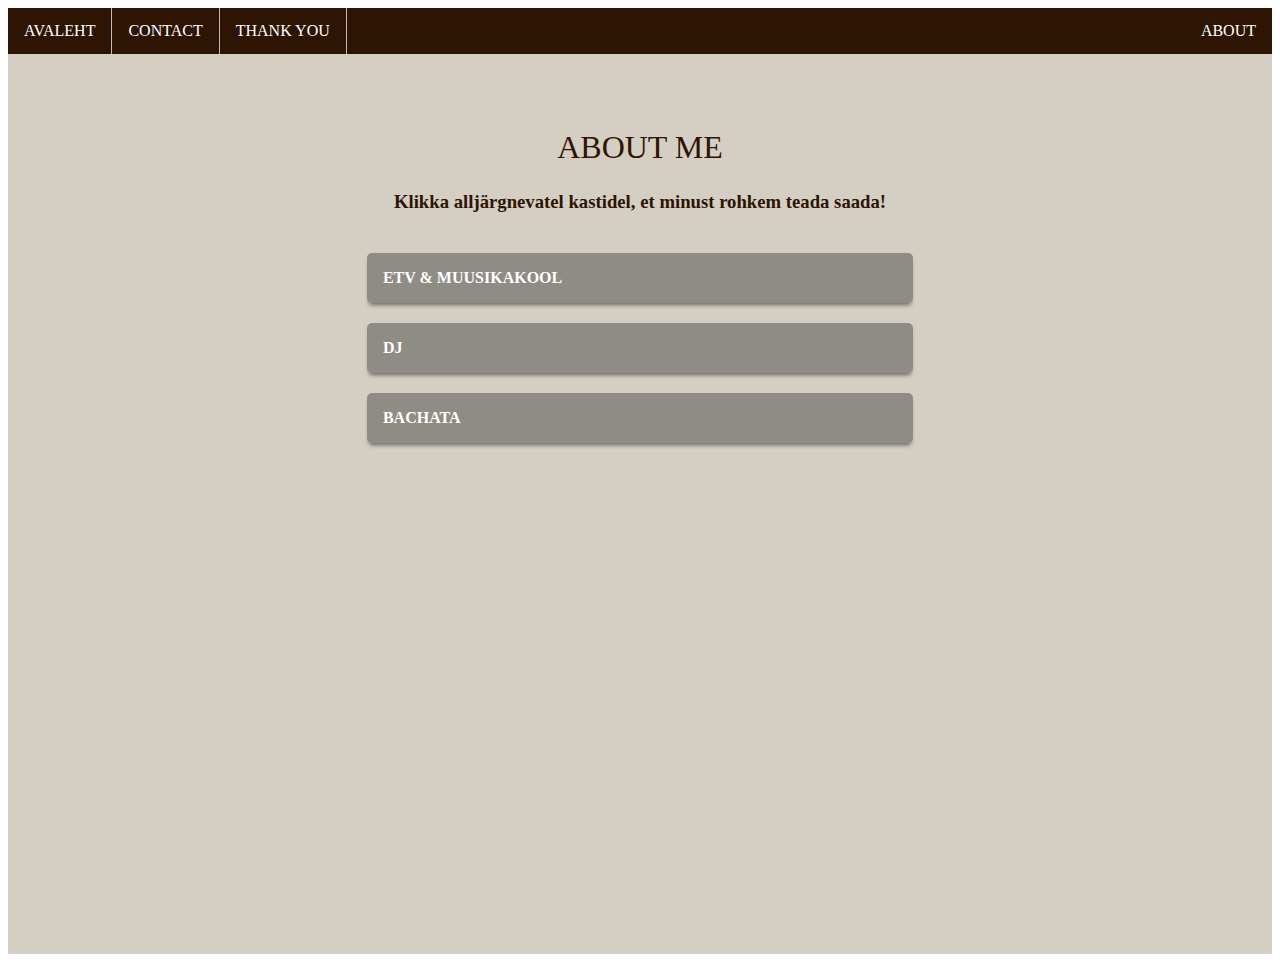
==== about.html @ 1c60d8ac "index.html, about.html updated" ====
<!DOCTYPE html>
<html lang="en">
<head>
    <meta charset="UTF-8">
    <meta http-equiv="X-UA-Compatible" content="IE=edge">
    <meta name="viewport" content="width=device-width, initial-scale=1.0">
    <title>MINUST | Ketly Iouriev</title>
    <link rel="stylesheet" href="style.css">
</head>
<body>
    <div class="index-navigation">
        <ul>
            <li><a href="index.html">AVALEHT</a></li>
            <li><a href="contact.html">CONTACT</a></li>
            <li><a href="thankyou.html">THANK YOU</a></li>
            <li><a href="about.html">ABOUT</a></li>
          </ul>
    </div>
    <div class="index-content">
        <div class="about-header">
            <h1>ABOUT ME</h1>
            <h3>Klikka alljärgnevatel kastidel, et minust rohkem teada saada!</h3>
        </div>
        <div class="accordion">
            <input type="checkbox" id="acc-1"/>
            <label class="accordion-label" for="acc-1">ETV & MUUSIKAKOOL</label>
            <div class="accordion-content">
                <img src="images/mirror-ball-disco-svgrepo-com.svg" width="30" height="30" alt="My SVG"/>
                Lorem ipsum dolor sit amet consectetur, adipisicing elit. Ipsum, reiciendis!
            </div>
        </div>
        <div class="accordion">
            <input type="checkbox" id="acc-2"/>
            <label class="accordion-label" for="acc-2">DJ</label>
            <div class="accordion-content">
                <img src="images/mirror-ball-disco-svgrepo-com.svg" width="30" height="30" alt="My SVG"/>
                Lorem ipsum dolor sit amet consectetur, adipisicing elit. Ipsum, reiciendis!
            </div>
        </div>
        <div class="accordion">
            <input type="checkbox" id="acc-3"/>
            <label class="accordion-label" for="acc-3">BACHATA</label>
            <div class="accordion-content">
                <img src="images/mirror-ball-disco-svgrepo-com.svg" width="30" height="30" alt="My SVG"/>
                Lorem ipsum dolor sit amet consectetur, adipisicing elit. Ipsum, reiciendis!
            </div>
        </div>
    </div>
</body>
</html>
---- style.css ----
/* index.html */
ul {
    list-style-type: none;
    margin: 0;
    padding: 0;
    overflow: hidden;
    background-color: #2e1503;
}
li {
    float: left;
    border-right:1px solid #bbb;
} 
li:last-child {
    border-right: none;
    float: right;
}
li a {
    display: block;
    color: white;
    text-align: center;
    padding: 14px 16px;
    text-decoration: none;
}
li a:hover:not(.active) {
    background-color: #d4cec3;
}
.index-content {
    background-color: #d4cec3;
    color: #2e1503;
    font-family: 'Alkatra';
    height: 100vh;
    display: flex;
    flex-direction: column;
    align-items: center;
}
.index-content h1 {
    padding: 25px;
    margin-top: 125px;
    margin-bottom: 0px;
    font-weight: normal;
    display: flex;
    justify-content: center;
    align-items: center;
}
.hr {
    border: 0;
    clear: both;
    display: block;
    width: 75%;               
    background-color:#2e1503;
    height: 1px;
}
button {
    width: 150px;
    height: 40px;
    background-color: #2e1503;
    color: white;
    border: none;
}
button:hover {
    background-color: white;
    color: #2e1503;
    opacity: 0.6;
    transition: 0.3s;
    cursor: pointer;
}
.index-content a {
    margin: 20px;
}
/* index.html */

/* about.html */
.about-header {
    text-align: center;
    margin-top: 30px;
    margin-bottom: 30px;
}
.about-header h1 {
    margin-top: 20px;
}
.about-header h3 {
    margin: 0px;
}
.about-content {
    display: flex;
    flex-direction: column;
}
input {
    position: absolute;
    opacity: 0;
    z-index: -1;
  }
.accordion {
    margin: 10px;
    border-radius: 5px;
    overflow: hidden;
    box-shadow: 0 4px 4px -2px rgba(0, 0, 0, 0.5);
}
.accordion-label {
    display: flex;
    justify-content: space-between;
    padding: 1em;
    font-weight: bold;
    cursor: pointer;
    background: #3333336d;
    color: #fff;
}
.accordion-content {
    max-height: 0;
    padding: 0 1em;
    background: white;
    transition: all 0.35s;
}
input:checked ~ .accordion-content {
    max-height: 100vh;
    padding: 1em;
}
/* about.html */
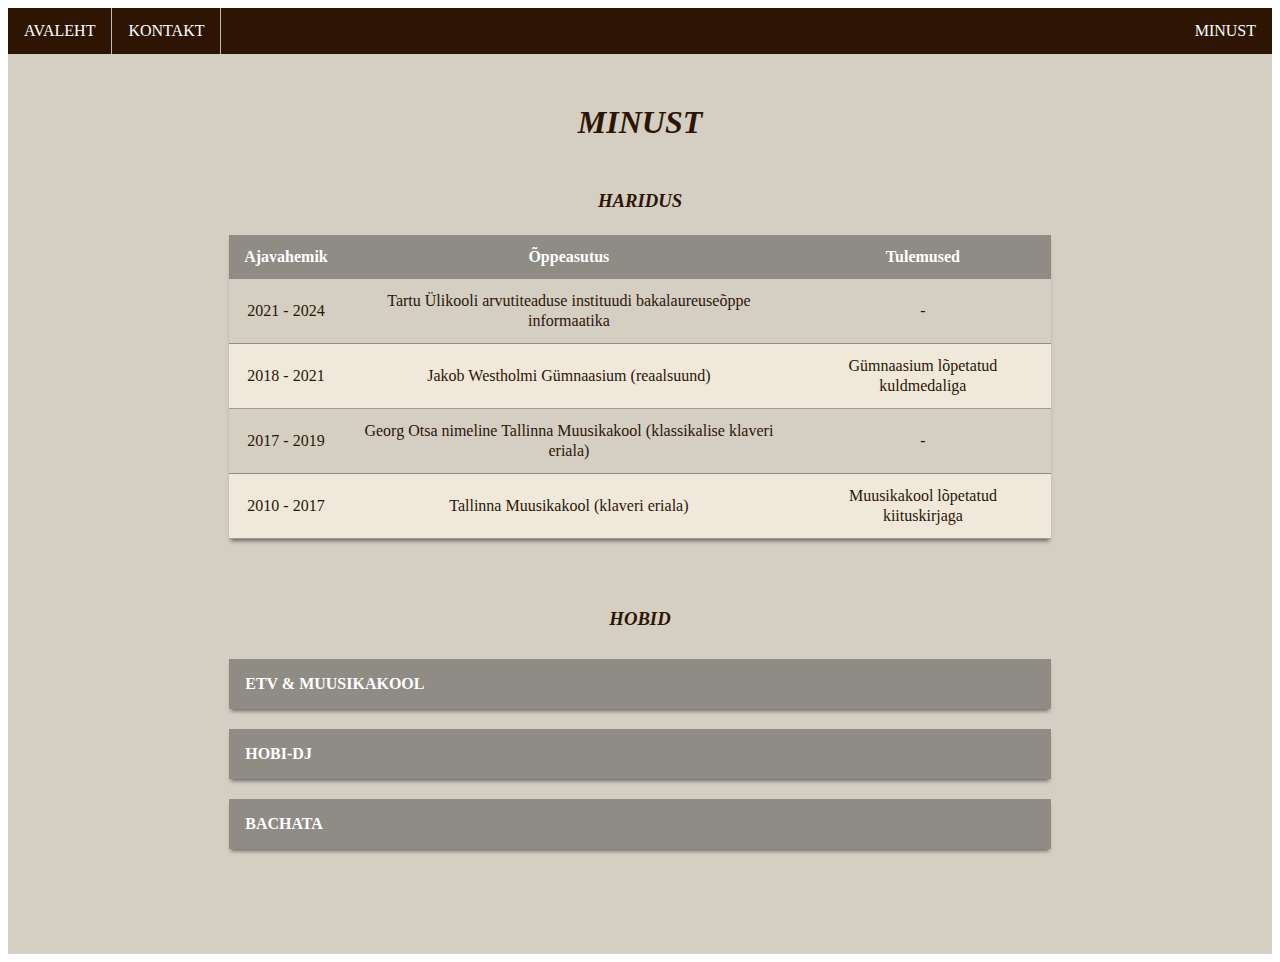
==== commit b920534e: "all files updated" ====
--- a/about.html
+++ b/about.html
@@ -8,19 +8,51 @@
     <link rel="stylesheet" href="style.css">
 </head>
 <body>
-    <div class="index-navigation">
+    <div class="navigation">
         <ul>
             <li><a href="index.html">AVALEHT</a></li>
-            <li><a href="contact.html">CONTACT</a></li>
-            <li><a href="thankyou.html">THANK YOU</a></li>
-            <li><a href="about.html">ABOUT</a></li>
-          </ul>
+            <li><a href="contact.html">KONTAKT</a></li>
+            <li><a href="about.html">MINUST</a></li>
+        </ul>
     </div>
-    <div class="index-content">
-        <div class="about-header">
-            <h1>ABOUT ME</h1>
-            <h3>Klikka alljärgnevatel kastidel, et minust rohkem teada saada!</h3>
+    <div class="about-content">
+        <div class="about-intro">
+            <h1><i>MINUST</i></h1>
         </div>
+        <h3><i>HARIDUS</i></h3>
+        <table>
+            <thead>
+                <tr>
+                    <th>Ajavahemik</th>
+                    <th>Õppeasutus</th>
+                    <th>Tulemused</th>
+                </tr>
+            </thead>
+            <tbody>
+                <tr>
+                    <td>2021 - 2024</td>
+                    <td>Tartu Ülikooli arvutiteaduse instituudi bakalaureuseõppe informaatika</td>
+                    <td>-</td>
+                </tr>
+                <tr>
+                    <td>2018 - 2021</td>
+                    <td>Jakob Westholmi Gümnaasium (reaalsuund)</td>
+                    <td>Gümnaasium lõpetatud kuldmedaliga</td>
+                </tr>
+                <tr>
+                    <td>2017 - 2019</td>
+                    <td> Georg Otsa nimeline Tallinna Muusikakool (klassikalise klaveri eriala)</td>
+                    <td>-</td>
+                </tr>
+                <tr>
+                    <td>2010 - 2017</td>
+                    <td>Tallinna Muusikakool (klaveri eriala)</td>
+                    <td>Muusikakool lõpetatud kiituskirjaga</td>
+                </tr>
+            </tbody>
+        </table>
+        <h3><i>HOBID</i></h3>
+        <!--<p>Klikka alljärgnevatel kastidel, et minust rohkem teada saada!</p>-->
         <div class="accordion">
             <input type="checkbox" id="acc-1"/>
             <label class="accordion-label" for="acc-1">ETV & MUUSIKAKOOL</label>
@@ -31,7 +63,7 @@
         </div>
         <div class="accordion">
             <input type="checkbox" id="acc-2"/>
-            <label class="accordion-label" for="acc-2">DJ</label>
+            <label class="accordion-label" for="acc-2">HOBI-DJ</label>
             <div class="accordion-content">
                 <img src="images/mirror-ball-disco-svgrepo-com.svg" width="30" height="30" alt="My SVG"/>
                 Lorem ipsum dolor sit amet consectetur, adipisicing elit. Ipsum, reiciendis!
@@ -42,7 +74,9 @@
             <label class="accordion-label" for="acc-3">BACHATA</label>
             <div class="accordion-content">
                 <img src="images/mirror-ball-disco-svgrepo-com.svg" width="30" height="30" alt="My SVG"/>
-                Lorem ipsum dolor sit amet consectetur, adipisicing elit. Ipsum, reiciendis!
+                Eelmise aasta suvel otsustasin mugavustsoonist väljuda ja proovida hoopis midagi uut - läksin Casa de Baile bachata trenni!
+                Bachata on muusikastiil ja tants, mis pärineb Dominikaani Vabariigi maapiirkondadest.
+                Üks populaarseim lugu, mille taustal bachatat tantsida: <a href="https://www.youtube.com/watch?v=TiM_TFpT_DE">Manuel Turizo "La Bachata"</a>!
             </div>
         </div>
     </div>
--- a/style.css
+++ b/style.css
@@ -1,118 +1,203 @@
-/* index.html */
+/* all pages */
 ul {
-    list-style-type: none;
-    margin: 0;
-    padding: 0;
-    overflow: hidden;
-    background-color: #2e1503;
+  list-style-type: none;
+  margin: 0;
+  padding: 0;
+  overflow: hidden;
+  background-color: #2e1503;
 }
 li {
-    float: left;
-    border-right:1px solid #bbb;
-} 
+  float: left;
+  border-right: 1px solid #bbb;
+}
 li:last-child {
-    border-right: none;
-    float: right;
+  border-right: none;
+  float: right;
 }
 li a {
-    display: block;
-    color: white;
-    text-align: center;
-    padding: 14px 16px;
-    text-decoration: none;
+  display: block;
+  color: white;
+  text-align: center;
+  padding: 14px 16px;
+  text-decoration: none;
 }
 li a:hover:not(.active) {
-    background-color: #d4cec3;
-}
-.index-content {
-    background-color: #d4cec3;
-    color: #2e1503;
-    font-family: 'Alkatra';
-    height: 100vh;
-    display: flex;
-    flex-direction: column;
-    align-items: center;
-}
-.index-content h1 {
-    padding: 25px;
-    margin-top: 125px;
-    margin-bottom: 0px;
-    font-weight: normal;
-    display: flex;
-    justify-content: center;
-    align-items: center;
+  background-color: #d4cec3;
+}
+.index-content,
+.about-content,
+.contact-content,
+.thankyou-content {
+  background-color: #d4cec3;
+  color: #2e1503;
+  min-height: 100vh;
+  display: flex;
+  flex-direction: column;
+  align-items: center;
+}
+/* all pages */
+
+/* index.html (thankyou.html) */
+.index-content h1,
+.thankyou-content h1 {
+  padding: 20px;
+  padding-bottom: 10px;
+  margin-top: 125px;
+  margin-bottom: 0px;
+  font-weight: normal;
+  display: flex;
+  justify-content: center;
+  align-items: center;
 }
 .hr {
-    border: 0;
-    clear: both;
-    display: block;
-    width: 75%;               
-    background-color:#2e1503;
-    height: 1px;
+  border: 0;
+  clear: both;
+  display: block;
+  width: 75%;
+  background-color: #2e1503;
+  height: 1px;
+}
+.index-content a,
+.thankyou-content a {
+  margin: 20px;
+  margin-bottom: 5px;
+  text-decoration: none;
 }
 button {
-    width: 150px;
-    height: 40px;
-    background-color: #2e1503;
-    color: white;
-    border: none;
+  width: 150px;
+  height: 40px;
+  background-color: #2e1503;
+  color: white;
+  border: none;
+  font-family: serif;
 }
 button:hover {
-    background-color: white;
-    color: #2e1503;
-    opacity: 0.6;
-    transition: 0.3s;
-    cursor: pointer;
-}
-.index-content a {
-    margin: 20px;
+  background-color: white;
+  color: #2e1503;
+  opacity: 0.6;
+  transition: 0.3s;
+  cursor: pointer;
 }
 /* index.html */
 
+/* about.html (contact.html) */
+.about-intro,
+.contact-intro {
+  text-align: center;
+  margin-top: 30px;
+  margin-bottom: 30px;
+}
+.about-intro h1,
+.contact-intro h1 {
+  margin-top: 20px;
+  margin-bottom: 0px;
+}
+.about-intro h3 {
+  margin: 0px;
+}
+.about-content {
+  display: flex;
+  flex-direction: column;
+}
+table {
+  border-collapse: collapse;
+  margin-top: 5px;
+  margin-bottom: 50px;
+  line-height: 20px;
+  font-family: serif;
+  width: 65%;
+  box-shadow: 0 4px 4px -2px rgba(0, 0, 0, 0.5);
+}
+table thead tr {
+  background-color: #3333336d;
+  color: #ffffff;
+  font-weight: normal;
+  text-align: center;
+}
+table th,
+table td {
+  padding: 12px 15px;
+}
+table tbody tr {
+  border-bottom: 1px solid #3333336d;
+  text-align: center;
+}
+table tbody tr:nth-of-type(even) {
+  background-color: #efe8db;
+}
+.about-content p {
+  margin: 0;
+}
+.accordion input {
+  position: absolute;
+  opacity: 0;
+  z-index: -1;
+}
+.accordion {
+  margin: 10px;
+  overflow: hidden;
+  width: 65%;
+  box-shadow: 0 4px 4px -2px rgba(0, 0, 0, 0.5);
+}
+.accordion-label {
+  display: flex;
+  justify-content: space-between;
+  padding: 1em;
+  font-weight: bold;
+  cursor: pointer;
+  background: #3333336d;
+  color: #fff;
+}
+.accordion-content {
+  max-height: 0;
+  padding: 0 1em;
+  background: white;
+  transition: all 0.35s;
+  font-size: 1rem;
+  text-align: justify;
+}
+input:checked ~ .accordion-content {
+  max-height: 100vh;
+  padding: 1em;
+}
+.accordion:last-child {
+  margin-bottom: 50px;
+}
 /* about.html */
-.about-header {
-    text-align: center;
-    margin-top: 30px;
-    margin-bottom: 30px;
-}
-.about-header h1 {
-    margin-top: 20px;
-}
-.about-header h3 {
-    margin: 0px;
-}
-.about-content {
-    display: flex;
-    flex-direction: column;
-}
-input {
-    position: absolute;
-    opacity: 0;
-    z-index: -1;
-  }
-.accordion {
-    margin: 10px;
-    border-radius: 5px;
-    overflow: hidden;
-    box-shadow: 0 4px 4px -2px rgba(0, 0, 0, 0.5);
-}
-.accordion-label {
-    display: flex;
-    justify-content: space-between;
-    padding: 1em;
-    font-weight: bold;
-    cursor: pointer;
-    background: #3333336d;
-    color: #fff;
-}
-.accordion-content {
-    max-height: 0;
-    padding: 0 1em;
-    background: white;
-    transition: all 0.35s;
-}
-input:checked ~ .accordion-content {
-    max-height: 100vh;
-    padding: 1em;
-}
-/* about.html */+
+/* contact.html */
+form {
+  border-radius: 5px;
+  background-color: #fff;
+  padding: 20px;
+  margin-bottom: 50px;
+}
+input[type="text"],
+select {
+  width: 100%;
+  padding: 12px 20px;
+  margin: 8px 0;
+  border: 1px solid #000000;
+  border-radius: 4px;
+  box-sizing: border-box;
+}
+input[type="submit"] {
+  width: 100%;
+  background-color: #2e1503;
+  color: white;
+  border: none;
+  padding: 14px 20px;
+  margin: 8px 0;
+  border: none;
+  border-radius: 4px;
+  cursor: pointer;
+  font-family: serif;
+}
+input[type="submit"]:hover {
+  background-color: white;
+  color: #2e1503;
+  opacity: 0.6;
+  transition: 0.3s;
+  cursor: pointer;
+}
+/* contact.html */
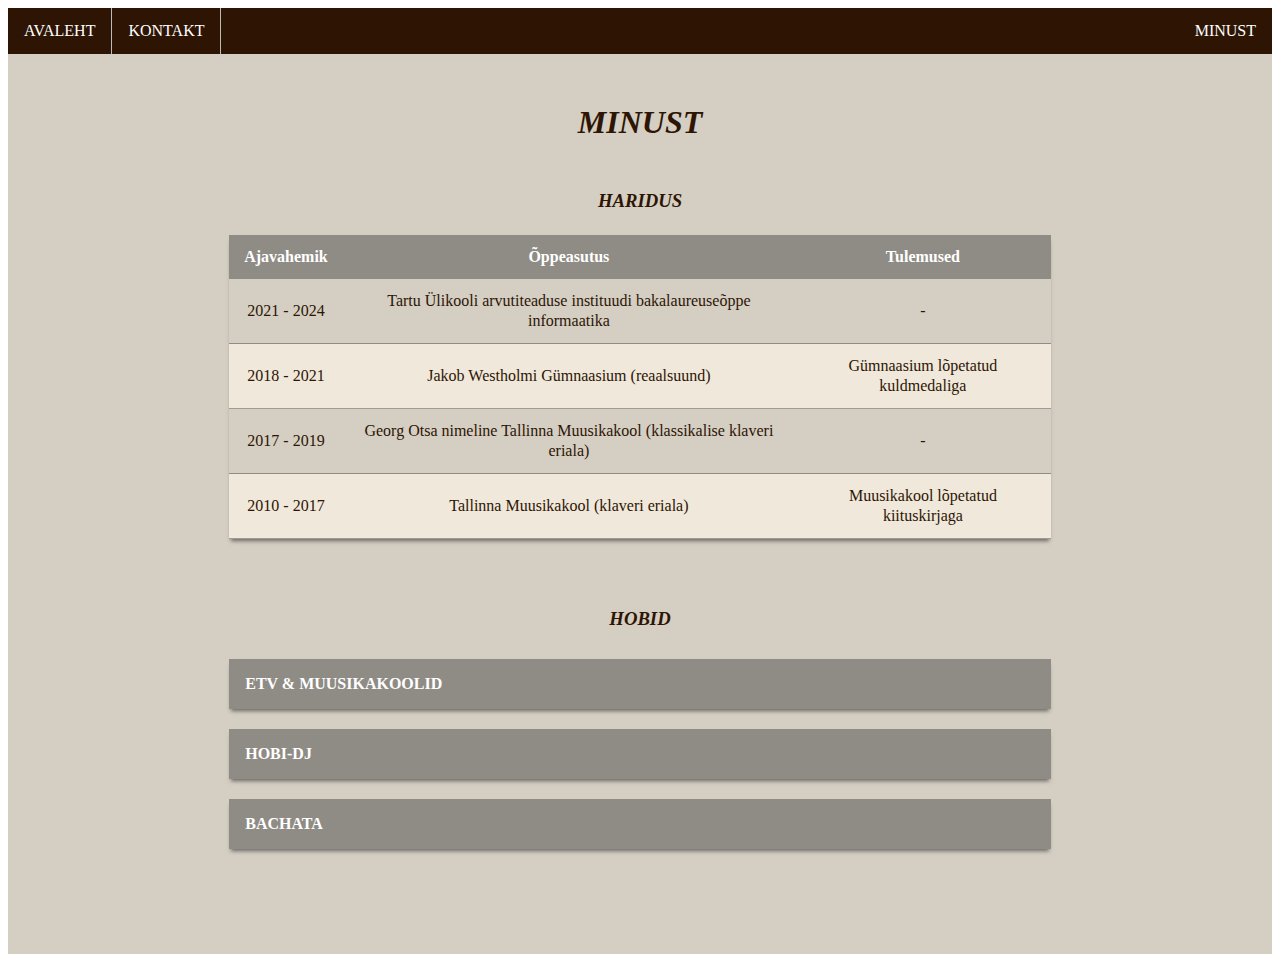
==== commit a63aef7e: "phase 1 done" ====
--- a/about.html
+++ b/about.html
@@ -55,10 +55,12 @@
         <!--<p>Klikka alljärgnevatel kastidel, et minust rohkem teada saada!</p>-->
         <div class="accordion">
             <input type="checkbox" id="acc-1"/>
-            <label class="accordion-label" for="acc-1">ETV & MUUSIKAKOOL</label>
+            <label class="accordion-label" for="acc-1">ETV & MUUSIKAKOOLID</label>
             <div class="accordion-content">
                 <img src="images/mirror-ball-disco-svgrepo-com.svg" width="30" height="30" alt="My SVG"/>
-                Lorem ipsum dolor sit amet consectetur, adipisicing elit. Ipsum, reiciendis!
+                Väiksena käisin ETV Muusikastuudios laulmas.
+                Paralleelselt hakkasin õppima ka Tallinna Muusikakoolis klaveri erialal.
+                Peale seitset aastat liikusin edasi Georg Otsa nimelisse Tallinna Muusikakooli, kus õppisin klassikalise klaveri erialal kaks aastat.
             </div>
         </div>
         <div class="accordion">
@@ -66,7 +68,8 @@
             <label class="accordion-label" for="acc-2">HOBI-DJ</label>
             <div class="accordion-content">
                 <img src="images/mirror-ball-disco-svgrepo-com.svg" width="30" height="30" alt="My SVG"/>
-                Lorem ipsum dolor sit amet consectetur, adipisicing elit. Ipsum, reiciendis!
+                Mõni suvi tagasi, peale seda, kui otsustasin Georg Otsa nimelises Tallinna Muusikakoolis õpingud pooleli jätta, läbisin DJ kursuse.
+                Aeg-ajalt keerutan plaate enda lõbuks siiani. Kuula üht paar aastat tagasi salvestatud <i>set</i>i siit: <a href="https://www.mixcloud.com/ketlyiouriev/rec-2020-08-24/"><i>techno mix</i></a>!
             </div>
         </div>
         <div class="accordion">
@@ -74,7 +77,7 @@
             <label class="accordion-label" for="acc-3">BACHATA</label>
             <div class="accordion-content">
                 <img src="images/mirror-ball-disco-svgrepo-com.svg" width="30" height="30" alt="My SVG"/>
-                Eelmise aasta suvel otsustasin mugavustsoonist väljuda ja proovida hoopis midagi uut - läksin Casa de Baile bachata trenni!
+                Eelmise aasta suvel otsustasin mugavustsoonist väljuda ja proovida hoopis midagi uut - läksin Casa de Bailesse bachata trenni!
                 Bachata on muusikastiil ja tants, mis pärineb Dominikaani Vabariigi maapiirkondadest.
                 Üks populaarseim lugu, mille taustal bachatat tantsida: <a href="https://www.youtube.com/watch?v=TiM_TFpT_DE">Manuel Turizo "La Bachata"</a>!
             </div>
--- a/style.css
+++ b/style.css
@@ -15,7 +15,7 @@
   float: right;
 }
 li a {
-  display: block;
+  display: inline-block;
   color: white;
   text-align: center;
   padding: 14px 16px;
@@ -156,6 +156,9 @@
   font-size: 1rem;
   text-align: justify;
 }
+.accordion-content a {
+  color: blue;
+}
 input:checked ~ .accordion-content {
   max-height: 100vh;
   padding: 1em;
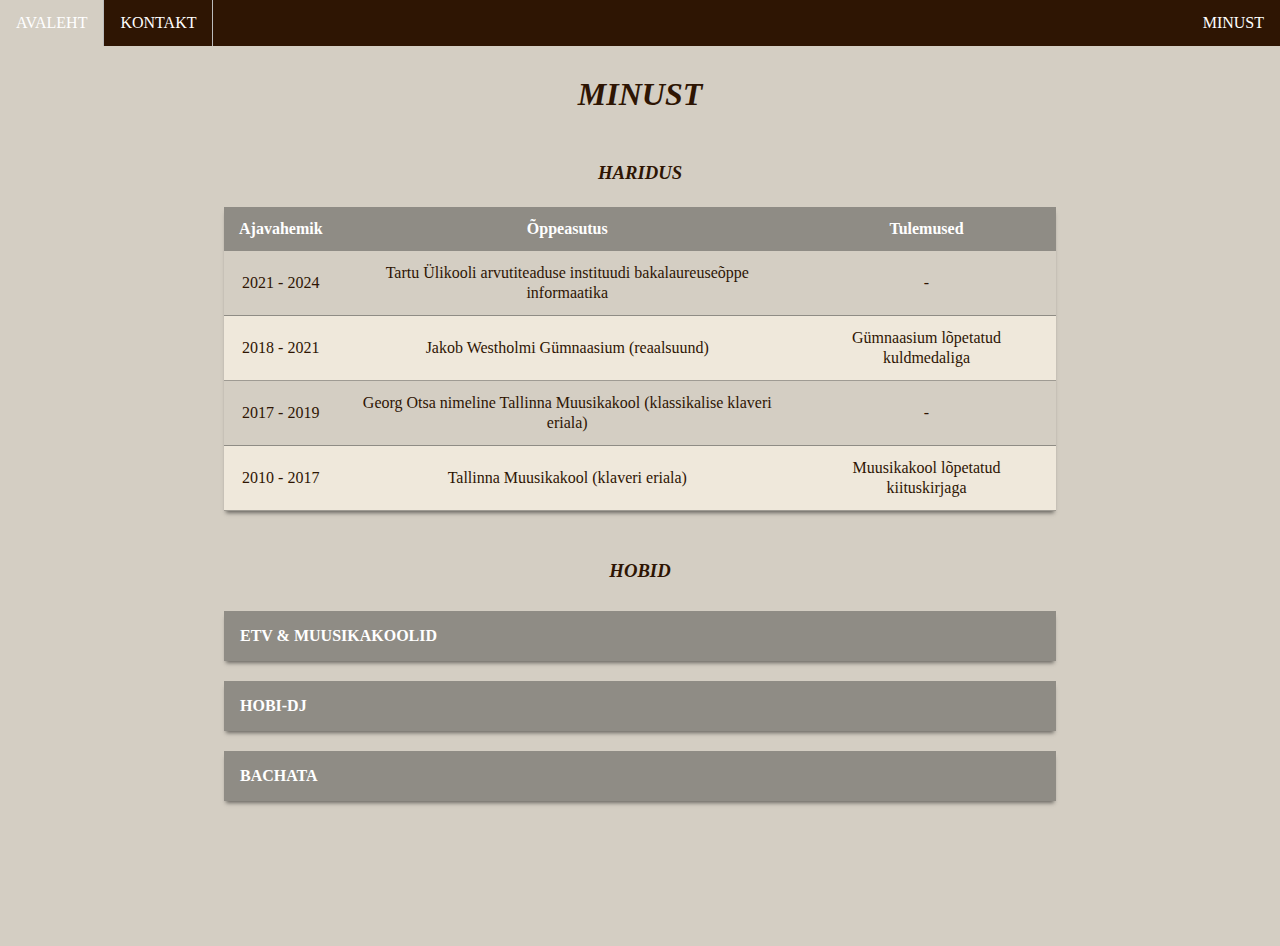
==== commit 1bc44267: "additional changes" ====
--- a/about.html
+++ b/about.html
@@ -1,87 +1,121 @@
 <!DOCTYPE html>
 <html lang="en">
-<head>
-    <meta charset="UTF-8">
-    <meta http-equiv="X-UA-Compatible" content="IE=edge">
-    <meta name="viewport" content="width=device-width, initial-scale=1.0">
+  <head>
+    <meta charset="UTF-8" />
+    <meta http-equiv="X-UA-Compatible" content="IE=edge" />
+    <meta name="viewport" content="width=device-width, initial-scale=1.0" />
     <title>MINUST | Ketly Iouriev</title>
-    <link rel="stylesheet" href="style.css">
-</head>
-<body>
+    <link rel="stylesheet" href="./styles/allstyle.css" />
+    <link rel="stylesheet" href="./styles/about.css" />
+    <link rel="stylesheet" href="./styles/reset.css" />
+  </head>
+  <body>
     <div class="navigation">
-        <ul>
-            <li><a href="index.html">AVALEHT</a></li>
-            <li><a href="contact.html">KONTAKT</a></li>
-            <li><a href="about.html">MINUST</a></li>
-        </ul>
+      <ul>
+        <li><a href="./index.html">AVALEHT</a></li>
+        <li><a href="./contact.html">KONTAKT</a></li>
+        <li><a href="./about.html">MINUST</a></li>
+      </ul>
     </div>
-    <div class="about-content">
-        <div class="about-intro">
-            <h1><i>MINUST</i></h1>
+    <div class="content">
+      <h1><i>MINUST</i></h1>
+      <h3><i>HARIDUS</i></h3>
+      <div class="table-container">
+        <table>
+          <thead>
+            <tr>
+              <th>Ajavahemik</th>
+              <th>Õppeasutus</th>
+              <th>Tulemused</th>
+            </tr>
+          </thead>
+          <tbody>
+            <tr>
+              <td>2021 - 2024</td>
+              <td>
+                Tartu Ülikooli arvutiteaduse instituudi bakalaureuseõppe
+                informaatika
+              </td>
+              <td>-</td>
+            </tr>
+            <tr>
+              <td>2018 - 2021</td>
+              <td>Jakob Westholmi Gümnaasium (reaalsuund)</td>
+              <td>Gümnaasium lõpetatud kuldmedaliga</td>
+            </tr>
+            <tr>
+              <td>2017 - 2019</td>
+              <td>
+                Georg Otsa nimeline Tallinna Muusikakool (klassikalise klaveri
+                eriala)
+              </td>
+              <td>-</td>
+            </tr>
+            <tr>
+              <td>2010 - 2017</td>
+              <td>Tallinna Muusikakool (klaveri eriala)</td>
+              <td>Muusikakool lõpetatud kiituskirjaga</td>
+            </tr>
+          </tbody>
+        </table>
+      </div>
+      <h3><i>HOBID</i></h3>
+      <!--<p>Klikka alljärgnevatel kastidel, et minust rohkem teada saada!</p>-->
+      <div class="accordion">
+        <label class="accordion-label" for="acc-1">ETV & MUUSIKAKOOLID</label>
+        <div class="accordion-content">
+          <img
+            src="./images/disco-ball.svg"
+            width="30"
+            height="30"
+            alt="My SVG"
+          />
+          Väiksena käisin ETV Muusikastuudios laulmas. Paralleelselt hakkasin
+          õppima ka Tallinna Muusikakoolis klaveri erialal. Peale seitset aastat
+          liikusin edasi Georg Otsa nimelisse Tallinna Muusikakooli, kus õppisin
+          klassikalise klaveri erialal veel kaks aastat.
         </div>
-        <h3><i>HARIDUS</i></h3>
-        <table>
-            <thead>
-                <tr>
-                    <th>Ajavahemik</th>
-                    <th>Õppeasutus</th>
-                    <th>Tulemused</th>
-                </tr>
-            </thead>
-            <tbody>
-                <tr>
-                    <td>2021 - 2024</td>
-                    <td>Tartu Ülikooli arvutiteaduse instituudi bakalaureuseõppe informaatika</td>
-                    <td>-</td>
-                </tr>
-                <tr>
-                    <td>2018 - 2021</td>
-                    <td>Jakob Westholmi Gümnaasium (reaalsuund)</td>
-                    <td>Gümnaasium lõpetatud kuldmedaliga</td>
-                </tr>
-                <tr>
-                    <td>2017 - 2019</td>
-                    <td> Georg Otsa nimeline Tallinna Muusikakool (klassikalise klaveri eriala)</td>
-                    <td>-</td>
-                </tr>
-                <tr>
-                    <td>2010 - 2017</td>
-                    <td>Tallinna Muusikakool (klaveri eriala)</td>
-                    <td>Muusikakool lõpetatud kiituskirjaga</td>
-                </tr>
-            </tbody>
-        </table>
-        <h3><i>HOBID</i></h3>
-        <!--<p>Klikka alljärgnevatel kastidel, et minust rohkem teada saada!</p>-->
-        <div class="accordion">
-            <input type="checkbox" id="acc-1"/>
-            <label class="accordion-label" for="acc-1">ETV & MUUSIKAKOOLID</label>
-            <div class="accordion-content">
-                <img src="images/mirror-ball-disco-svgrepo-com.svg" width="30" height="30" alt="My SVG"/>
-                Väiksena käisin ETV Muusikastuudios laulmas.
-                Paralleelselt hakkasin õppima ka Tallinna Muusikakoolis klaveri erialal.
-                Peale seitset aastat liikusin edasi Georg Otsa nimelisse Tallinna Muusikakooli, kus õppisin klassikalise klaveri erialal kaks aastat.
-            </div>
+      </div>
+      <div class="accordion">
+        <label class="accordion-label" for="acc-2">HOBI-DJ</label>
+        <div class="accordion-content">
+          <img
+            src="./images/disco-ball.svg"
+            width="30"
+            height="30"
+            alt="My SVG"
+          />
+          Mõni suvi tagasi, peale seda, kui otsustasin Georg Otsa nimelises
+          Tallinna Muusikakoolis õpingud pooleli jätta, läbisin DJ kursuse.
+          Aeg-ajalt keerutan plaate enda lõbuks siiani. Kuula üht paar aastat
+          tagasi salvestatud <i>set</i>i siit:
+          <a
+            href="https://www.mixcloud.com/ketlyiouriev/rec-2020-08-24/"
+            target="_blank"
+            ><i>techno mix</i></a
+          >!
         </div>
-        <div class="accordion">
-            <input type="checkbox" id="acc-2"/>
-            <label class="accordion-label" for="acc-2">HOBI-DJ</label>
-            <div class="accordion-content">
-                <img src="images/mirror-ball-disco-svgrepo-com.svg" width="30" height="30" alt="My SVG"/>
-                Mõni suvi tagasi, peale seda, kui otsustasin Georg Otsa nimelises Tallinna Muusikakoolis õpingud pooleli jätta, läbisin DJ kursuse.
-                Aeg-ajalt keerutan plaate enda lõbuks siiani. Kuula üht paar aastat tagasi salvestatud <i>set</i>i siit: <a href="https://www.mixcloud.com/ketlyiouriev/rec-2020-08-24/"><i>techno mix</i></a>!
-            </div>
+      </div>
+      <div class="accordion">
+        <label class="accordion-label" for="acc-3">BACHATA</label>
+        <div class="accordion-content">
+          <img
+            src="./images/disco-ball.svg"
+            width="30"
+            height="30"
+            alt="My SVG"
+          />
+          Eelmise aasta suvel otsustasin mugavustsoonist väljuda ja proovida
+          hoopis midagi uut - läksin Casa de Bailesse bachata trenni! Bachata on
+          muusikastiil ja tants, mis pärineb Dominikaani Vabariigi
+          maapiirkondadest. Üks populaarseim lugu, mille taustal bachatat
+          tantsida:
+          <a href="https://www.youtube.com/watch?v=TiM_TFpT_DE" target="_blank"
+            >Manuel Turizo "La Bachata"</a
+          >!
         </div>
-        <div class="accordion">
-            <input type="checkbox" id="acc-3"/>
-            <label class="accordion-label" for="acc-3">BACHATA</label>
-            <div class="accordion-content">
-                <img src="images/mirror-ball-disco-svgrepo-com.svg" width="30" height="30" alt="My SVG"/>
-                Eelmise aasta suvel otsustasin mugavustsoonist väljuda ja proovida hoopis midagi uut - läksin Casa de Bailesse bachata trenni!
-                Bachata on muusikastiil ja tants, mis pärineb Dominikaani Vabariigi maapiirkondadest.
-                Üks populaarseim lugu, mille taustal bachatat tantsida: <a href="https://www.youtube.com/watch?v=TiM_TFpT_DE">Manuel Turizo "La Bachata"</a>!
-            </div>
-        </div>
+      </div>
     </div>
-</body>
-</html>+    <script type="text/javascript" src="./scripts/script.js"></script>
+  </body>
+</html>
--- a/styles/allstyle.css
+++ b/styles/allstyle.css
@@ -0,0 +1,48 @@
+ul {
+  list-style-type: none;
+  margin: 0;
+  padding: 0;
+  overflow: hidden;
+  background-color: #2e1503;
+}
+li {
+  float: left;
+  border-right: 1px solid #bbb;
+}
+li:last-child {
+  border-right: none;
+  float: right;
+}
+li a {
+  display: inline-block;
+  color: white;
+  text-align: center;
+  padding: 14px 16px;
+  text-decoration: none;
+}
+li a:hover:not(.active) {
+  background-color: #d4cec3;
+}
+.content {
+  background-color: #d4cec3;
+  color: #2e1503;
+  min-height: 100vh;
+  display: flex;
+  flex-direction: column;
+  align-items: center;
+}
+button {
+  width: 150px;
+  height: 40px;
+  background-color: #2e1503;
+  color: white;
+  border: none;
+  font-family: serif;
+}
+button:hover {
+  background-color: white;
+  color: #2e1503;
+  opacity: 0.6;
+  transition: 0.3s;
+  cursor: pointer;
+}
--- a/styles/about.css
+++ b/styles/about.css
@@ -0,0 +1,86 @@
+.content h1 {
+  text-align: center;
+  margin-top: 30px;
+  margin-bottom: 30px;
+}
+.about-intro h3 {
+  margin: 0px;
+}
+.about-content {
+  display: flex;
+  flex-direction: column;
+}
+.about-content p {
+  margin: 0;
+}
+.table-container {
+  width: 65%;
+  margin-bottom: 30px;
+}
+table {
+  border-collapse: collapse;
+  margin-top: 5px;
+  line-height: 20px;
+  font-family: serif;
+  width: 100%;
+  box-shadow: 0 4px 4px -2px rgba(0, 0, 0, 0.5);
+}
+table thead tr {
+  background-color: #3333336d;
+  color: #ffffff;
+  font-weight: normal;
+  text-align: center;
+}
+table th,
+table td {
+  padding: 12px 15px;
+}
+table tbody tr {
+  border-bottom: 1px solid #3333336d;
+  text-align: center;
+}
+table tbody tr:nth-of-type(even) {
+  background-color: #efe8db;
+}
+.accordion {
+  margin: 10px;
+  overflow: hidden;
+  width: 65%;
+  box-shadow: 0 4px 4px -2px rgba(0, 0, 0, 0.5);
+}
+.accordion-label {
+  display: flex;
+  padding: 1em;
+  font-weight: bold;
+  cursor: pointer;
+  background: #3333336d;
+  color: #fff;
+}
+.accordion-content {
+  max-height: 0;
+  padding: 0 1em;
+  background: white;
+  transition: all 0.35s;
+  font-size: 1rem;
+  text-align: justify;
+}
+.accordion-content a {
+  color: blue;
+}
+.accordion:last-child {
+  margin-bottom: 50px;
+}
+.accordion-label + .accordion-content {
+  display: none;
+}
+.accordion-label.is-open + .accordion-content {
+  display: block;
+  max-height: 100vh;
+  padding: 1em;
+}
+
+@media only screen and (max-width: 768px) {
+  .table-container {
+    overflow: scroll;
+  }
+}
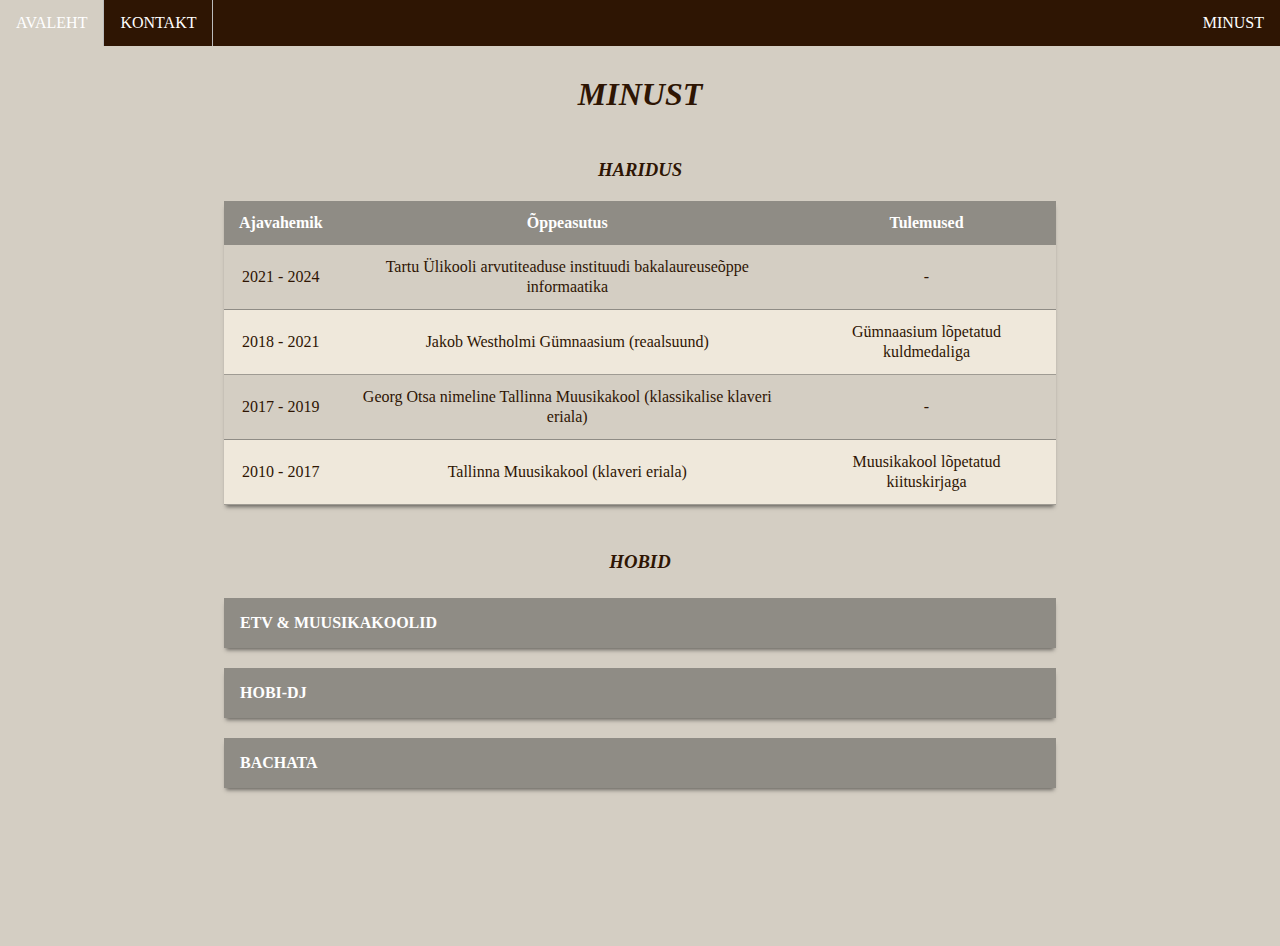
==== commit f30fb1f6: "phase 2 updates done" ====
--- a/about.html
+++ b/about.html
@@ -5,12 +5,12 @@
     <meta http-equiv="X-UA-Compatible" content="IE=edge" />
     <meta name="viewport" content="width=device-width, initial-scale=1.0" />
     <title>MINUST | Ketly Iouriev</title>
-    <link rel="stylesheet" href="./styles/allstyle.css" />
+    <link rel="stylesheet" href="./styles/style.css" />
     <link rel="stylesheet" href="./styles/about.css" />
     <link rel="stylesheet" href="./styles/reset.css" />
   </head>
   <body>
-    <div class="navigation">
+    <div class="navbar">
       <ul>
         <li><a href="./index.html">AVALEHT</a></li>
         <li><a href="./contact.html">KONTAKT</a></li>
@@ -19,7 +19,7 @@
     </div>
     <div class="content">
       <h1><i>MINUST</i></h1>
-      <h3><i>HARIDUS</i></h3>
+      <h2 class="h3"><i>HARIDUS</i></h2>
       <div class="table-container">
         <table>
           <thead>
@@ -59,17 +59,11 @@
           </tbody>
         </table>
       </div>
-      <h3><i>HOBID</i></h3>
-      <!--<p>Klikka alljärgnevatel kastidel, et minust rohkem teada saada!</p>-->
+      <h2 class="h3"><i>HOBID</i></h2>
       <div class="accordion">
         <label class="accordion-label" for="acc-1">ETV & MUUSIKAKOOLID</label>
         <div class="accordion-content">
-          <img
-            src="./images/disco-ball.svg"
-            width="30"
-            height="30"
-            alt="My SVG"
-          />
+          <img src="./images/singing.svg" width="30" height="30" alt="My SVG" />
           Väiksena käisin ETV Muusikastuudios laulmas. Paralleelselt hakkasin
           õppima ka Tallinna Muusikakoolis klaveri erialal. Peale seitset aastat
           liikusin edasi Georg Otsa nimelisse Tallinna Muusikakooli, kus õppisin
@@ -79,12 +73,7 @@
       <div class="accordion">
         <label class="accordion-label" for="acc-2">HOBI-DJ</label>
         <div class="accordion-content">
-          <img
-            src="./images/disco-ball.svg"
-            width="30"
-            height="30"
-            alt="My SVG"
-          />
+          <img src="./images/dj.svg" width="30" height="30" alt="My SVG" />
           Mõni suvi tagasi, peale seda, kui otsustasin Georg Otsa nimelises
           Tallinna Muusikakoolis õpingud pooleli jätta, läbisin DJ kursuse.
           Aeg-ajalt keerutan plaate enda lõbuks siiani. Kuula üht paar aastat
@@ -99,12 +88,7 @@
       <div class="accordion">
         <label class="accordion-label" for="acc-3">BACHATA</label>
         <div class="accordion-content">
-          <img
-            src="./images/disco-ball.svg"
-            width="30"
-            height="30"
-            alt="My SVG"
-          />
+          <img src="./images/dancing.svg" width="30" height="30" alt="My SVG" />
           Eelmise aasta suvel otsustasin mugavustsoonist väljuda ja proovida
           hoopis midagi uut - läksin Casa de Bailesse bachata trenni! Bachata on
           muusikastiil ja tants, mis pärineb Dominikaani Vabariigi
@@ -116,6 +100,6 @@
         </div>
       </div>
     </div>
-    <script type="text/javascript" src="./scripts/script.js"></script>
+    <script type="text/javascript" src="./scripts/about_script.js"></script>
   </body>
 </html>
--- a/styles/style.css
+++ b/styles/style.css
@@ -0,0 +1,52 @@
+.navbar {
+  position: sticky;
+  top: 0;
+}
+ul {
+  list-style-type: none;
+  margin: 0;
+  padding: 0;
+  overflow: hidden;
+  background-color: #2e1503;
+}
+li {
+  float: left;
+  border-right: 1px solid #bbb;
+}
+li:last-child {
+  border-right: none;
+  float: right;
+}
+li a {
+  display: inline-block;
+  color: white;
+  text-align: center;
+  padding: 14px 16px;
+  text-decoration: none;
+}
+li a:hover:not(.active) {
+  background-color: #d4cec3;
+}
+.content {
+  background-color: #d4cec3;
+  color: #2e1503;
+  min-height: 100vh;
+  display: flex;
+  flex-direction: column;
+  align-items: center;
+}
+button {
+  width: 150px;
+  height: 40px;
+  background-color: #2e1503;
+  color: white;
+  border: none;
+  font-family: serif;
+}
+button:hover {
+  background-color: white;
+  color: #2e1503;
+  opacity: 0.6;
+  transition: 0.3s;
+  cursor: pointer;
+}
--- a/styles/about.css
+++ b/styles/about.css
@@ -1,17 +1,9 @@
 .content h1 {
   text-align: center;
-  margin-top: 30px;
-  margin-bottom: 30px;
+  margin: 30px 0;
 }
-.about-intro h3 {
-  margin: 0px;
-}
-.about-content {
-  display: flex;
-  flex-direction: column;
-}
-.about-content p {
-  margin: 0;
+.h3 {
+  font-size: 1.17em;
 }
 .table-container {
   width: 65%;
@@ -67,9 +59,6 @@
 .accordion-content a {
   color: blue;
 }
-.accordion:last-child {
-  margin-bottom: 50px;
-}
 .accordion-label + .accordion-content {
   display: none;
 }
@@ -78,6 +67,9 @@
   max-height: 100vh;
   padding: 1em;
 }
+.accordion:last-child {
+  margin-bottom: 50px;
+}
 
 @media only screen and (max-width: 768px) {
   .table-container {
